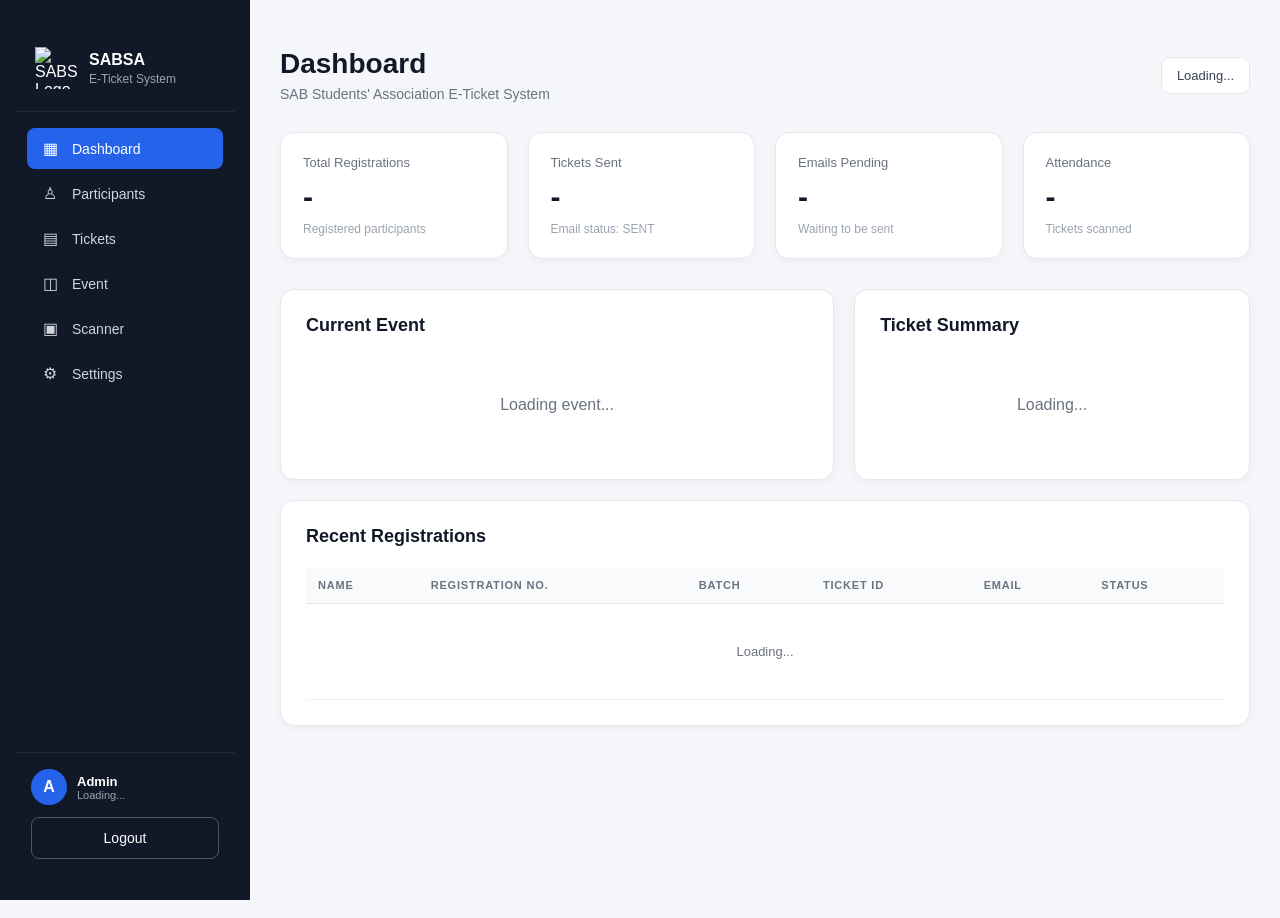
==== admin-dashboard.html @ 703bf878 "Unify admin sidebar styling" ====
<!DOCTYPE html>
<html lang="en">

<head>
<a
    href="admin-dashboard.html"
    class="active"
>
    Dashboard
</a>
  <meta charset="UTF-8">

  <meta
    name="viewport"
    content="width=device-width, initial-scale=1.0"
  >
<link rel="stylesheet" 
    href="assets/css/admin.css">
    
  <title>SABSA E-Ticket Admin Dashboard</title>

  <script src="https://cdn.jsdelivr.net/npm/@supabase/supabase-js@2"></script>

</head>


<body>


<!-- =====================================================
     SIDEBAR
===================================================== -->

  <aside class="sidebar">
    <div class="sidebar-brand">
      <img src="https://sablms.casrilanka.com/pluginfile.php/1/core_admin/logo/0x200/1771390965/main-logo.png" alt="SABSA Logo">
      <div><div class="brand-title">SABSA</div><div class="brand-subtitle">E-Ticket System</div></div>
    </div>
    <nav class="sidebar-nav">
      <a href="admin-dashboard.html" class="nav-item active"><span class="nav-icon">▦</span><span>Dashboard</span></a>
      <a href="participants.html" class="nav-item"><span class="nav-icon">♙</span><span>Participants</span></a>
      <a href="tickets.html" class="nav-item"><span class="nav-icon">▤</span><span>Tickets</span></a>
      <a href="event.html" class="nav-item"><span class="nav-icon">◫</span><span>Event</span></a>
      <a href="scanner.html" class="nav-item"><span class="nav-icon">▣</span><span>Scanner</span></a>
      <a href="settings.html" class="nav-item"><span class="nav-icon">⚙</span><span>Settings</span></a>
    </nav>
    <div class="sidebar-bottom">
      <div class="sidebar-user">
        <div class="sidebar-user-avatar" id="userAvatar">A</div>
        <div class="sidebar-user-info"><div id="userName">Admin</div><div id="userEmail">Loading...</div></div>
      </div>
      <button class="logout-btn" onclick="logout()">Logout</button>
    </div>
  </aside>



<!-- =====================================================
     MAIN
===================================================== -->

<main class="main">


  <div class="topbar">

    <div>

      <h1 class="page-title">
        Dashboard
      </h1>

      <div class="page-subtitle">
        SAB Students' Association E-Ticket System
      </div>

    </div>


    <div
      class="admin-user"
      id="adminUser"
    >
      Loading...
    </div>

  </div>


  <div
    id="errorBox"
    class="error-box"
  ></div>



  <!-- ===================================================
       STATISTICS
  =================================================== -->

  <div class="stats">


    <div class="stat-card">

      <div class="stat-label">
        Total Registrations
      </div>

      <div
        class="stat-value"
        id="totalParticipants"
      >
        -
      </div>

      <div class="stat-description">
        Registered participants
      </div>

    </div>



    <div class="stat-card">

      <div class="stat-label">
        Tickets Sent
      </div>

      <div
        class="stat-value"
        id="ticketsSent"
      >
        -
      </div>

      <div class="stat-description">
        Email status: SENT
      </div>

    </div>



    <div class="stat-card">

      <div class="stat-label">
        Emails Pending
      </div>

      <div
        class="stat-value"
        id="ticketsPending"
      >
        -
      </div>

      <div class="stat-description">
        Waiting to be sent
      </div>

    </div>



    <div class="stat-card">

      <div class="stat-label">
        Attendance
      </div>

      <div
        class="stat-value"
        id="attendanceCount"
      >
        -
      </div>

      <div class="stat-description">
        Tickets scanned
      </div>

    </div>


  </div>



  <!-- ===================================================
       CONTENT
  =================================================== -->

  <div class="content-grid">


    <!-- EVENT -->

    <div class="card">

      <div class="card-header">

        <h2 class="card-title">
          Current Event
        </h2>

      </div>

      <div id="eventContainer">

        <div class="loading">
          Loading event...
        </div>

      </div>

    </div>



    <!-- QUICK INFO -->

    <div class="card">

      <div class="card-header">

        <h2 class="card-title">
          Ticket Summary
        </h2>

      </div>


      <div
        id="ticketSummary"
        class="loading"
      >
        Loading...
      </div>

    </div>


  </div>



  <!-- ===================================================
       RECENT REGISTRATIONS
  =================================================== -->

  <div
    class="card"
    style="margin-top:20px;"
  >

    <div class="card-header">

      <h2 class="card-title">
        Recent Registrations
      </h2>

    </div>


    <div class="table-container">

      <table>

        <thead>

          <tr>

            <th>
              Name
            </th>

            <th>
              Registration No.
            </th>

            <th>
              Batch
            </th>

            <th>
              Ticket ID
            </th>

            <th>
              Email
            </th>

            <th>
              Status
            </th>

          </tr>

        </thead>


        <tbody id="recentTable">

          <tr>

            <td
              colspan="6"
              class="loading"
            >
              Loading...
            </td>

          </tr>

        </tbody>

      </table>

    </div>

  </div>


</main>



<script>

// =========================================================
// SUPABASE CONFIGURATION
// =========================================================

const SUPABASE_URL =
  "https://xdaxxgsvorvfpnxteikv.supabase.co";

const SUPABASE_PUBLISHABLE_KEY =
  "sb_publishable_wRysyx1ek-J7XrFOLxXfnA_Fp_0UsFO";


const supabaseClient =
  supabase.createClient(
    SUPABASE_URL,
    SUPABASE_PUBLISHABLE_KEY
  );


// =========================================================
// INITIALIZE
// =========================================================

async function initializeDashboard() {

  try {

    // -----------------------------------------------------
    // Check session
    // -----------------------------------------------------

    const {
      data: sessionData,
      error: sessionError
    } =
      await supabaseClient.auth.getSession();


    if (sessionError) {
      throw sessionError;
    }


    if (!sessionData.session) {

      window.location.href =
        "admin.html";

      return;
    }


    const user =
      sessionData.session.user;


    // -----------------------------------------------------
    // Check admin
    // -----------------------------------------------------

    const {
      data: admin,
      error: adminError
    } =
      await supabaseClient
        .from("admins")
        .select(
          "id, email, role"
        )
        .eq(
          "id",
          user.id
        )
        .maybeSingle();


    if (adminError) {
      throw adminError;
    }


    if (!admin) {

      await supabaseClient.auth
        .signOut();

      window.location.href =
        "admin.html";

      return;
    }


    // -----------------------------------------------------
    // Display admin
    // -----------------------------------------------------

    document
      .getElementById("adminUser")
      .textContent =
        `${admin.email} • ${admin.role}`;


    // -----------------------------------------------------
    // Load dashboard
    // -----------------------------------------------------

    await loadDashboard();


  } catch (error) {

    console.error(error);

    showError(
      error.message ||
      "Unable to load dashboard."
    );

  }

}


// =========================================================
// LOAD DASHBOARD
// =========================================================

async function loadDashboard() {

  // -------------------------------------------------------
  // Participants
  // -------------------------------------------------------

  const {
    data: participants,
    error: participantError
  } =
    await supabaseClient
      .from("participants")
      .select(`
        id,
        full_name,
        registration_no,
        batch,
        created_at,
        tickets (
          ticket_id,
          ticket_status,
          email_status
        )
      `)
      .order(
        "created_at",
        {
          ascending: false
        }
      );


  if (participantError) {
    throw participantError;
  }


  const totalParticipants =
    participants.length;


  // -------------------------------------------------------
  // Tickets
  // -------------------------------------------------------

  let ticketsSent = 0;

  let ticketsPending = 0;

  let ticketsFailed = 0;

  let activeTickets = 0;

  let usedTickets = 0;


  participants.forEach(
    participant => {

      const ticket =
        participant.tickets?.[0];


      if (!ticket) {
        return;
      }


      if (
        ticket.email_status ===
        "SENT"
      ) {

        ticketsSent++;

      }


      if (
        ticket.email_status ===
        "PENDING"
      ) {

        ticketsPending++;

      }


      if (
        ticket.email_status ===
        "FAILED"
      ) {

        ticketsFailed++;

      }


      if (
        ticket.ticket_status ===
        "ACTIVE"
      ) {

        activeTickets++;

      }


      if (
        ticket.ticket_status ===
        "USED"
      ) {

        usedTickets++;

      }

    }
  );


  // -------------------------------------------------------
  // Attendance
  // -------------------------------------------------------

  const {
    count: attendanceCount,
    error: attendanceError
  } =
    await supabaseClient
      .from("attendance")
      .select(
        "id",
        {
          count: "exact",
          head: true
        }
      );


  if (attendanceError) {
    throw attendanceError;
  }


  // -------------------------------------------------------
  // Display statistics
  // -------------------------------------------------------

  document
    .getElementById(
      "totalParticipants"
    )
    .textContent =
      totalParticipants;


  document
    .getElementById(
      "ticketsSent"
    )
    .textContent =
      ticketsSent;


  document
    .getElementById(
      "ticketsPending"
    )
    .textContent =
      ticketsPending;


  document
    .getElementById(
      "attendanceCount"
    )
    .textContent =
      attendanceCount || 0;


  // -------------------------------------------------------
  // Ticket summary
  // -------------------------------------------------------

  document
    .getElementById(
      "ticketSummary"
    )
    .innerHTML = `

      <div style="
        padding:15px;
        background:#f9fafb;
        border-radius:9px;
        margin-bottom:10px;
      ">

        <strong>
          ${activeTickets}
        </strong>

        Active Tickets

      </div>


      <div style="
        padding:15px;
        background:#f9fafb;
        border-radius:9px;
        margin-bottom:10px;
      ">

        <strong>
          ${usedTickets}
        </strong>

        Used Tickets

      </div>


      <div style="
        padding:15px;
        background:#f9fafb;
        border-radius:9px;
        margin-bottom:10px;
      ">

        <strong>
          ${ticketsFailed}
        </strong>

        Failed Emails

      </div>

    `;


  // -------------------------------------------------------
  // Recent registrations
  // -------------------------------------------------------

  renderRecentParticipants(
    participants.slice(0, 10)
  );


  // -------------------------------------------------------
  // Event
  // -------------------------------------------------------

  await loadEvent();

}


// =========================================================
// LOAD EVENT
// =========================================================

async function loadEvent() {

  const {
    data: events,
    error
  } =
    await supabaseClient
      .from("events")
      .select(`
        id,
        event_name,
        event_code,
        event_date,
        event_time,
        venue,
        description,
        logo_url,
        registration_open,
        scanner_enabled
      `)
      .order(
        "created_at",
        {
          ascending: false
        }
      )
      .limit(1);


  if (error) {
    throw error;
  }


  const container =
    document.getElementById(
      "eventContainer"
    );


  if (!events || events.length === 0) {

    container.innerHTML = `
      <div class="loading">
        No event found.
      </div>
    `;

    return;
  }


  const event =
    events[0];


  let formattedDate =
    event.event_date || "-";


  if (event.event_date) {

    try {

      formattedDate =
        new Date(
          event.event_date +
          "T00:00:00"
        ).toLocaleDateString(
          "en-GB",
          {
            day: "2-digit",
            month: "long",
            year: "numeric"
          }
        );

    } catch {
      formattedDate =
        event.event_date;
    }

  }


  const registrationStatus =
    event.registration_open
      ? "OPEN"
      : "CLOSED";


  const scannerStatus =
    event.scanner_enabled
      ? "ENABLED"
      : "DISABLED";


  container.innerHTML = `

    <div class="event-card">

      <div class="event-name">
        ${escapeHtml(
          event.event_name
        )}
      </div>


      <div class="event-detail">

        <strong>
          Event Code:
        </strong>

        ${escapeHtml(
          event.event_code
        )}

      </div>


      <div class="event-detail">

        <strong>
          Date:
        </strong>

        ${escapeHtml(
          formattedDate
        )}

      </div>


      <div class="event-detail">

        <strong>
          Time:
        </strong>

        ${escapeHtml(
          event.event_time ||
          "-"
        )}

      </div>


      <div class="event-detail">

        <strong>
          Venue:
        </strong>

        ${escapeHtml(
          event.venue ||
          "-"
        )}

      </div>


      <div style="
        margin-top:15px;
      ">

        <span
          class="status ${
            event.registration_open
              ? "active"
              : "failed"
          }"
        >

          Registration:
          ${registrationStatus}

        </span>


        <span
          class="status ${
            event.scanner_enabled
              ? "active"
              : "failed"
          }"
          style="
            margin-left:6px;
          "
        >

          Scanner:
          ${scannerStatus}

        </span>

      </div>

    </div>

  `;

}


// =========================================================
// RECENT PARTICIPANTS
// =========================================================

function renderRecentParticipants(
  participants
) {

  const tbody =
    document.getElementById(
      "recentTable"
    );


  if (
    !participants ||
    participants.length === 0
  ) {

    tbody.innerHTML = `

      <tr>

        <td
          colspan="6"
          style="
            text-align:center;
            padding:30px;
            color:#6b7280;
          "
        >

          No registrations yet.

        </td>

      </tr>

    `;

    return;
  }


  tbody.innerHTML =
    participants
      .map(
        participant => {

          const ticket =
            participant.tickets?.[0];


          const emailStatus =
            ticket?.email_status ||
            "PENDING";


          let statusClass =
            "pending";


          if (
            emailStatus ===
            "SENT"
          ) {

            statusClass =
              "sent";

          }


          if (
            emailStatus ===
            "FAILED"
          ) {

            statusClass =
              "failed";

          }


          return `

            <tr>

              <td>
                ${escapeHtml(
                  participant.full_name
                )}
              </td>


              <td>
                ${escapeHtml(
                  participant.registration_no
                )}
              </td>


              <td>
                ${escapeHtml(
                  participant.batch ||
                  "-"
                )}
              </td>


              <td>

                ${
                  ticket
                    ? escapeHtml(
                        ticket.ticket_id
                      )
                    : "-"
                }

              </td>


              <td>

                <span
                  class="status ${statusClass}"
                >

                  ${emailStatus}

                </span>

              </td>


              <td>

                <span
                  class="status ${
                    ticket?.ticket_status ===
                    "ACTIVE"
                      ? "active"
                      : "pending"
                  }"
                >

                  ${
                    ticket?.ticket_status ||
                    "NO TICKET"
                  }

                </span>

              </td>

            </tr>

          `;

        }
      )
      .join("");

}


// =========================================================
// LOGOUT
// =========================================================

async function logout() {

  await supabaseClient.auth
    .signOut();

  window.location.href =
    "admin.html";

}


// =========================================================
// SCANNER
// =========================================================




// =========================================================
// COMING SOON
// =========================================================




// =========================================================
// DASHBOARD
// =========================================================




// =========================================================
// ERROR
// =========================================================

function showError(
  message
) {

  const box =
    document.getElementById(
      "errorBox"
    );


  box.textContent =
    message;


  box.style.display =
    "block";

}


// =========================================================
// HTML ESCAPING
// =========================================================

function escapeHtml(
  value
) {

  if (
    value === null ||
    value === undefined
  ) {

    return "";

  }


  return String(value)

    .replace(
      /&/g,
      "&amp;"
    )

    .replace(
      /</g,
      "&lt;"
    )

    .replace(
      />/g,
      "&gt;"
    )

    .replace(
      /"/g,
      "&quot;"
    )

    .replace(
      /'/g,
      "&#039;"
    );

}


// =========================================================
// START
// =========================================================

initializeDashboard();

</script>


</body>

</html>
---- assets/css/admin.css ----
/* =========================================
   GLOBAL ADMIN LAYOUT
========================================= */

* {
  box-sizing: border-box;
}

html,
body {
  margin: 0;
  padding: 0;
  width: 100%;
  min-height: 100%;
  font-family: Arial, Helvetica, sans-serif;
}

/* =========================================
   SIDEBAR
========================================= */

.sidebar {
  position: fixed;
  left: 0;
  top: 0;
  bottom: 0;
  width: 260px;
  background: #111827;
  color: #ffffff;
  display: flex;
  flex-direction: column;
  z-index: 1000;
  overflow-y: auto;
}

.sidebar-brand {
  display: flex;
  align-items: center;
  gap: 12px;
  padding: 22px 20px;
  border-bottom: 1px solid rgba(255,255,255,0.08);
}

.sidebar-brand img {
  width: 42px !important;
  height: 42px !important;
  object-fit: contain;
  flex-shrink: 0;
}

.brand-title {
  font-size: 16px;
  font-weight: 700;
  color: #ffffff;
  line-height: 1.2;
}

.brand-subtitle {
  font-size: 12px;
  color: #9ca3af;
  margin-top: 3px;
}

/* =========================================
   NAVIGATION
========================================= */

.sidebar-nav {
  display: flex;
  flex-direction: column;
  padding: 16px 12px;
  gap: 4px;
}

.sidebar-nav .nav-item {
  display: flex;
  align-items: center;
  gap: 12px;
  padding: 11px 13px;
  border-radius: 8px;
  color: #d1d5db !important;
  text-decoration: none !important;
  font-size: 14px;
  transition: background 0.2s, color 0.2s;
}

.sidebar-nav .nav-item:hover {
  background: rgba(255,255,255,0.08);
  color: #ffffff !important;
}

.sidebar-nav .nav-item.active {
  background: #2563eb;
  color: #ffffff !important;
}

.nav-icon {
  width: 20px;
  text-align: center;
  font-size: 16px;
  flex-shrink: 0;
}

/* =========================================
   SIDEBAR USER
========================================= */

.sidebar-bottom {
  margin-top: auto;
  padding: 16px;
  border-top: 1px solid rgba(255,255,255,0.08);
}

.sidebar-user {
  display: flex;
  align-items: center;
  gap: 10px;
  margin-bottom: 12px;
}

.sidebar-user-avatar {
  width: 36px;
  height: 36px;
  border-radius: 50%;
  background: #2563eb;
  color: #ffffff;
  display: flex;
  align-items: center;
  justify-content: center;
  font-weight: 700;
  flex-shrink: 0;
}

.sidebar-user-info {
  min-width: 0;
  overflow: hidden;
}

.sidebar-user-info > div:first-child {
  color: #ffffff;
  font-size: 13px;
  font-weight: 600;
}

.sidebar-user-info > div:last-child {
  color: #9ca3af;
  font-size: 11px;
  overflow: hidden;
  text-overflow: ellipsis;
  white-space: nowrap;
}

.logout-btn {
  width: 100%;
  padding: 10px;
  border: 1px solid rgba(255,255,255,0.2);
  border-radius: 8px;
  background: transparent;
  color: #ffffff;
  cursor: pointer;
  font-size: 13px;
}

.logout-btn:hover {
  background: rgba(255,255,255,0.08);
}

/* =========================================
   MAIN CONTENT
========================================= */

.main-content {
  margin-left: 260px;
  min-height: 100vh;
  padding: 28px 32px;
  background: #f3f4f6;
}

/* =========================================
   PAGE HEADER
========================================= */

.page-header {
  display: flex;
  justify-content: space-between;
  align-items: flex-start;
  gap: 20px;
  margin-bottom: 24px;
}

.page-title {
  margin: 0;
  font-size: 28px;
  font-weight: 700;
  color: #111827;
}

.page-subtitle {
  margin: 6px 0 0;
  color: #6b7280;
  font-size: 14px;
}

.back-btn {
  display: inline-flex;
  align-items: center;
  text-decoration: none;
  background: #374151;
  color: #ffffff !important;
  padding: 10px 16px;
  border-radius: 8px;
  font-size: 13px;
  font-weight: 600;
}

.back-btn:hover {
  background: #1f2937;
}

/* =========================================
   COMMON CARDS
========================================= */

.card {
  background: #ffffff;
  border: 1px solid #e5e7eb;
  border-radius: 12px;
  box-shadow: 0 1px 3px rgba(0,0,0,0.05);
  padding: 24px;
}

.card-header {
  margin-bottom: 22px;
}

.card-title {
  font-size: 17px;
  font-weight: 700;
  color: #111827;
}

/* =========================================
   RESPONSIVE
========================================= */

@media (max-width: 900px) {

  .sidebar {
    width: 220px;
  }

  .main-content {
    margin-left: 220px;
    padding: 22px;
  }

}

@media (max-width: 700px) {

  .sidebar {
    position: relative;
    width: 100%;
    min-height: auto;
  }

  .main-content {
    margin-left: 0;
    padding: 20px;
  }

  .page-header {
    flex-direction: column;
  }

}
/* =========================================================
   SABSA E-TICKET SYSTEM
   COMMON ADMIN DESIGN
========================================================= */

:root {
  --primary: #2563eb;
  --primary-dark: #1d4ed8;

  --sidebar: #111827;
  --sidebar-hover: #1f2937;
  --sidebar-active: #2563eb;

  --background: #f4f6f9;
  --card: #ffffff;

  --text: #111827;
  --text-secondary: #6b7280;
  --border: #e5e7eb;

  --success: #16a34a;
  --warning: #f59e0b;
  --danger: #dc2626;
  --purple: #7c3aed;

  --radius: 12px;

  --sidebar-width: 250px;
}


/* =========================================================
   RESET
========================================================= */

* {
  box-sizing: border-box;
  margin: 0;
  padding: 0;
}


html {
  scroll-behavior: smooth;
}


body {
  font-family: Arial, Helvetica, sans-serif;
  background: var(--background);
  color: var(--text);
}


/* =========================================================
   SIDEBAR
========================================================= */

.sidebar {
  position: fixed;
  top: 0;
  left: 0;

  width: var(--sidebar-width);
  height: 100vh;

  background: var(--sidebar);
  color: white;

  padding: 25px 15px;

  z-index: 1000;

  display: flex;
  flex-direction: column;
}


/* =========================================================
   SIDEBAR LOGO
========================================================= */

.logo-area {
  text-align: center;

  padding-bottom: 25px;

  margin-bottom: 20px;

  border-bottom: 1px solid #374151;
}


.logo-area img {
  width: 75px;
  height: 75px;

  object-fit: contain;

  background: white;

  border-radius: 50%;

  padding: 8px;

  margin-bottom: 10px;
}


.logo-area h2 {
  font-size: 18px;

  margin-bottom: 4px;
}


.logo-area p {
  font-size: 12px;

  color: #9ca3af;
}


/* =========================================================
   NAVIGATION
========================================================= */

.nav-menu {
  list-style: none;

  display: flex;
  flex-direction: column;

  gap: 7px;
}


.nav-menu li {
  list-style: none;
}


.nav-menu a {
  display: block;

  width: 100%;

  padding: 12px 15px;

  border-radius: 8px;

  color: #d1d5db;

  text-decoration: none;

  font-size: 14px;

  transition:
    background 0.2s ease,
    color 0.2s ease;
}


.nav-menu a:hover {
  background: var(--sidebar-hover);

  color: white;
}


.nav-menu a.active {
  background: var(--sidebar-active);

  color: white;

  font-weight: 600;
}


/* =========================================================
   LOGOUT
========================================================= */

.logout-btn {
  width: 100%;

  margin-top: auto;

  border: 1px solid #4b5563;

  background: transparent;

  color: white;

  padding: 12px;

  border-radius: 8px;

  cursor: pointer;

  font-size: 14px;

  transition:
    background 0.2s ease,
    border-color 0.2s ease;
}


.logout-btn:hover {
  background: var(--danger);

  border-color: var(--danger);
}


/* =========================================================
   MAIN CONTENT
========================================================= */

.main {
  margin-left: var(--sidebar-width);

  min-height: 100vh;

  padding: 30px;
}


/* =========================================================
   PAGE HEADER
========================================================= */

.page-header {
  display: flex;

  justify-content: space-between;

  align-items: center;

  gap: 20px;

  margin-bottom: 25px;
}


.page-header h1 {
  font-size: 28px;

  color: var(--text);

  margin-bottom: 5px;
}


.page-header p {
  color: var(--text-secondary);

  font-size: 14px;
}


/* =========================================================
   BACK BUTTON
========================================================= */

.back-btn {
  display: inline-block;

  background: #374151;

  color: white;

  text-decoration: none;

  padding: 11px 16px;

  border-radius: 7px;

  font-size: 14px;
}


.back-btn:hover {
  background: #1f2937;
}


/* =========================================================
   CARDS
========================================================= */

.card {
  background: var(--card);

  border-radius: var(--radius);

  box-shadow:
    0 2px 8px rgba(0, 0, 0, 0.05);

  padding: 20px;
}


.card-title {
  font-size: 18px;

  margin-bottom: 15px;
}


/* =========================================================
   STATISTICS
========================================================= */

.stats {
  display: grid;

  grid-template-columns:
    repeat(4, minmax(0, 1fr));

  gap: 15px;

  margin-bottom: 20px;
}


.stat-card {
  background: var(--card);

  border-radius: var(--radius);

  padding: 20px;

  box-shadow:
    0 2px 8px rgba(0, 0, 0, 0.05);
}


.stat-card .label {
  color: var(--text-secondary);

  font-size: 13px;

  margin-bottom: 8px;
}


.stat-card .number {
  font-size: 28px;

  font-weight: bold;

  color: var(--text);
}


.stat-blue {
  border-left: 5px solid var(--primary);
}


.stat-green {
  border-left: 5px solid var(--success);
}


.stat-orange {
  border-left: 5px solid var(--warning);
}


.stat-red {
  border-left: 5px solid var(--danger);
}


.stat-purple {
  border-left: 5px solid var(--purple);
}


/* =========================================================
   FORMS
========================================================= */

.form-group {
  margin-bottom: 15px;
}


.form-group label {
  display: block;

  font-size: 13px;

  font-weight: 600;

  color: #374151;

  margin-bottom: 7px;
}


input,
select,
textarea {
  width: 100%;

  padding: 11px 12px;

  border: 1px solid #d1d5db;

  border-radius: 7px;

  font-size: 14px;

  outline: none;

  background: white;

  color: var(--text);
}


textarea {
  min-height: 100px;

  resize: vertical;
}


input:focus,
select:focus,
textarea:focus {
  border-color: var(--primary);

  box-shadow:
    0 0 0 2px rgba(37, 99, 235, 0.1);
}


/* =========================================================
   BUTTONS
========================================================= */

.btn {
  border: none;

  border-radius: 7px;

  padding: 11px 16px;

  cursor: pointer;

  font-size: 13px;

  font-weight: 600;

  transition:
    background 0.2s ease,
    opacity 0.2s ease;
}


.btn-primary {
  background: var(--primary);

  color: white;
}


.btn-primary:hover {
  background: var(--primary-dark);
}


.btn-success {
  background: var(--success);

  color: white;
}


.btn-danger {
  background: var(--danger);

  color: white;
}


.btn-secondary {
  background: #374151;

  color: white;
}


.btn:disabled {
  background: #9ca3af;

  cursor: not-allowed;
}


/* =========================================================
   TABLE
========================================================= */

.table-card {
  background: var(--card);

  border-radius: var(--radius);

  box-shadow:
    0 2px 8px rgba(0, 0, 0, 0.05);

  overflow: hidden;
}


.table-header {
  padding: 18px 20px;

  border-bottom: 1px solid var(--border);

  display: flex;

  justify-content: space-between;

  align-items: center;

  gap: 15px;
}


.table-header h2 {
  font-size: 18px;
}


.table-count {
  color: var(--text-secondary);

  font-size: 13px;
}


.table-wrapper {
  width: 100%;

  overflow-x: auto;
}


table {
  width: 100%;

  border-collapse: collapse;
}


th {
  background: #f9fafb;

  text-align: left;

  padding: 13px 12px;

  font-size: 12px;

  color: #4b5563;

  border-bottom: 1px solid var(--border);

  white-space: nowrap;
}


td {
  padding: 13px 12px;

  font-size: 13px;

  border-bottom: 1px solid #f0f0f0;

  vertical-align: middle;
}


tbody tr:hover {
  background: #f9fafb;
}


/* =========================================================
   STATUS BADGES
========================================================= */

.status {
  display: inline-block;

  padding: 5px 9px;

  border-radius: 15px;

  font-size: 11px;

  font-weight: bold;
}


.status-success {
  background: #dcfce7;

  color: #166534;
}


.status-warning {
  background: #fef3c7;

  color: #92400e;
}


.status-danger {
  background: #fee2e2;

  color: #991b1b;
}


.status-info {
  background: #dbeafe;

  color: #1e40af;
}


/* =========================================================
   FILTER PANEL
========================================================= */

.filter-card {
  background: white;

  border-radius: var(--radius);

  padding: 20px;

  margin-bottom: 20px;

  box-shadow:
    0 2px 8px rgba(0, 0, 0, 0.05);
}


.filter-grid {
  display: grid;

  grid-template-columns:
    2fr 1fr 1fr 1fr;

  gap: 15px;

  align-items: end;
}


/* =========================================================
   GRID
========================================================= */

.grid-2 {
  display: grid;

  grid-template-columns:
    repeat(2, minmax(0, 1fr));

  gap: 20px;
}


.grid-3 {
  display: grid;

  grid-template-columns:
    repeat(3, minmax(0, 1fr));

  gap: 20px;
}


.grid-4 {
  display: grid;

  grid-template-columns:
    repeat(4, minmax(0, 1fr));

  gap: 20px;
}


/* =========================================================
   LOADING
========================================================= */

.loading {
  text-align: center;

  padding: 40px;

  color: var(--text-secondary);
}


.spinner {
  width: 30px;

  height: 30px;

  border: 3px solid #e5e7eb;

  border-top: 3px solid var(--primary);

  border-radius: 50%;

  animation: spin 1s linear infinite;

  margin: 0 auto 10px;
}


@keyframes spin {

  100% {
    transform: rotate(360deg);
  }

}


/* =========================================================
   EMPTY
========================================================= */

.empty {
  text-align: center;

  padding: 50px;

  color: var(--text-secondary);
}


/* =========================================================
   TOAST
========================================================= */

.toast {
  position: fixed;

  right: 25px;

  bottom: 25px;

  min-width: 280px;

  max-width: 420px;

  padding: 15px 18px;

  border-radius: 8px;

  color: white;

  font-size: 13px;

  display: none;

  z-index: 9999;

  box-shadow:
    0 5px 20px rgba(0, 0, 0, 0.2);
}


.toast.success {
  background: var(--success);
}


.toast.error {
  background: var(--danger);
}


.toast.info {
  background: var(--primary);
}


/* =========================================================
   RESPONSIVE
========================================================= */

@media (max-width: 1100px) {

  .stats {
    grid-template-columns:
      repeat(2, minmax(0, 1fr));
  }


  .filter-grid {
    grid-template-columns:
      repeat(2, minmax(0, 1fr));
  }


  .grid-3 {
    grid-template-columns:
      repeat(2, minmax(0, 1fr));
  }


  .grid-4 {
    grid-template-columns:
      repeat(2, minmax(0, 1fr));
  }

}


@media (max-width: 750px) {

  :root {
    --sidebar-width: 200px;
  }


  .main {
    padding: 20px;
  }


  .page-header {
    flex-direction: column;

    align-items: flex-start;
  }


  .stats {
    grid-template-columns: 1fr;
  }


  .filter-grid {
    grid-template-columns: 1fr;
  }


  .grid-2,
  .grid-3,
  .grid-4 {
    grid-template-columns: 1fr;
  }

}


@media (max-width: 550px) {

  .sidebar {
    position: relative;

    width: 100%;

    height: auto;

    min-height: auto;
  }


  .main {
    margin-left: 0;

    padding: 15px;
  }


  .logout-btn {
    margin-top: 20px;
  }

}
/* =========================================================
   DASHBOARD-SPECIFIC COMMON COMPONENTS
========================================================= */

.topbar {
    display: flex;
    justify-content: space-between;
    align-items: center;
    margin-bottom: 30px;
}


.page-title {
    margin: 0;
    font-size: 28px;
    color: var(--text);
}


.page-subtitle {
    margin-top: 6px;
    color: var(--text-secondary);
    font-size: 14px;
}


.admin-user {
    background: white;
    padding: 10px 15px;
    border-radius: 9px;
    border: 1px solid var(--border);
    font-size: 13px;
    color: #374151;
}


.content-grid {
    display: grid;
    grid-template-columns: 1.4fr 1fr;
    gap: 20px;
}


.stat-label {
    color: var(--text-secondary);
    font-size: 13px;
    margin-bottom: 10px;
}


.stat-value {
    font-size: 30px;
    font-weight: bold;
    color: var(--text);
}


.stat-description {
    margin-top: 8px;
    color: #9ca3af;
    font-size: 12px;
}


.error-box {
    background: #fee2e2;
    color: #991b1b;
    padding: 15px;
    border-radius: 8px;
    margin-bottom: 20px;
    display: none;
}


.event-card {
    border: 1px solid var(--border);
    border-radius: 10px;
    padding: 18px;
    margin-bottom: 12px;
}


.event-name {
    font-weight: bold;
    font-size: 17px;
    margin-bottom: 10px;
}


.event-detail {
    color: var(--text-secondary);
    font-size: 13px;
    margin-top: 5px;
}
@media (max-width: 1000px) {

    .content-grid {
        grid-template-columns: 1fr;
    }

}


@media (max-width: 700px) {

    .topbar {
        align-items: flex-start;
        flex-direction: column;
        gap: 15px;
    }

}
/* Dashboard status compatibility */

.status.sent {
    background: #dcfce7;
    color: #166534;
}


.status.pending {
    background: #fef3c7;
    color: #92400e;
}


.status.failed {
    background: #fee2e2;
    color: #991b1b;
}


.status.active {
    background: #dbeafe;
    color: #1e40af;
}


.status.used {
    background: #dcfce7;
    color: #166534;
}
/* =========================================================
   DASHBOARD PAGE
========================================================= */

/* Page header */

.topbar {
    display: flex;
    justify-content: space-between;
    align-items: center;
    gap: 20px;
    margin-bottom: 30px;
}

.page-title {
    margin: 0;
    font-size: 28px;
    font-weight: 700;
    color: var(--text);
}

.page-subtitle {
    margin-top: 6px;
    color: var(--text-secondary);
    font-size: 14px;
}

.admin-user {
    background: white;
    padding: 10px 15px;
    border-radius: 9px;
    border: 1px solid var(--border);
    font-size: 13px;
    color: #374151;
    white-space: nowrap;
}


/* Dashboard statistics */

.stats {
    display: grid;
    grid-template-columns: repeat(4, minmax(0, 1fr));
    gap: 20px;
    margin-bottom: 30px;
}

.stat-card {
    background: white;
    border: 1px solid var(--border);
    border-radius: 14px;
    padding: 22px;
    box-shadow: 0 3px 10px rgba(0, 0, 0, 0.03);
}

.stat-label {
    color: var(--text-secondary);
    font-size: 13px;
    margin-bottom: 10px;
}

.stat-value {
    font-size: 30px;
    font-weight: bold;
    color: var(--text);
}

.stat-description {
    margin-top: 8px;
    color: #9ca3af;
    font-size: 12px;
}


/* Dashboard content */

.content-grid {
    display: grid;
    grid-template-columns: 1.4fr 1fr;
    gap: 20px;
    margin-bottom: 20px;
}


/* Dashboard cards */

.card {
    background: white;
    border: 1px solid var(--border);
    border-radius: 14px;
    padding: 25px;
    box-shadow: 0 3px 10px rgba(0, 0, 0, 0.03);
}

.card-header {
    display: flex;
    justify-content: space-between;
    align-items: center;
    margin-bottom: 20px;
}

.card-title {
    margin: 0;
    font-size: 18px;
    font-weight: 700;
}


/* Current event */

.event-card {
    border: 1px solid var(--border);
    border-radius: 10px;
    padding: 18px;
    margin-bottom: 12px;
}

.event-name {
    font-weight: bold;
    font-size: 17px;
    margin-bottom: 10px;
}

.event-detail {
    color: var(--text-secondary);
    font-size: 13px;
    margin-top: 5px;
}


/* Error */

.error-box {
    background: #fee2e2;
    color: #991b1b;
    padding: 15px;
    border-radius: 8px;
    margin-bottom: 20px;
    display: none;
}


/* Dashboard status badges */

.status {
    display: inline-block;
    padding: 5px 9px;
    border-radius: 20px;
    font-size: 11px;
    font-weight: bold;
}

.status.sent {
    background: #dcfce7;
    color: #166534;
}

.status.pending {
    background: #fef3c7;
    color: #92400e;
}

.status.failed {
    background: #fee2e2;
    color: #991b1b;
}

.status.active {
    background: #dbeafe;
    color: #1e40af;
}

.status.used {
    background: #dcfce7;
    color: #166534;
}


/* Ticket summary */

#ticketSummary > div {
    padding: 15px;
    background: #f9fafb;
    border-radius: 9px;
    margin-bottom: 10px;
    text-align: center;
    color: #64748b;
}

#ticketSummary strong {
    font-size: 16px;
    color: #374151;
}


/* Recent registration table */

.table-container {
    overflow-x: auto;
}

table {
    width: 100%;
    border-collapse: collapse;
}

th {
    text-align: left;
    padding: 12px;
    font-size: 11px;
    text-transform: uppercase;
    letter-spacing: 0.8px;
    color: var(--text-secondary);
    background: #f9fafb;
    border-bottom: 1px solid var(--border);
}

td {
    padding: 13px 12px;
    font-size: 13px;
    border-bottom: 1px solid #f0f0f0;
    color: #374151;
}


/* Loading */

.loading {
    text-align: center;
    padding: 40px;
    color: var(--text-secondary);
}


/* =========================================================
   DASHBOARD RESPONSIVE
========================================================= */

@media (max-width: 1100px) {

    .stats {
        grid-template-columns: repeat(2, minmax(0, 1fr));
    }

    .content-grid {
        grid-template-columns: 1fr;
    }

}


@media (max-width: 700px) {

    .topbar {
        align-items: flex-start;
        flex-direction: column;
        gap: 15px;
    }

    .admin-user {
        white-space: normal;
        width: 100%;
    }

    .stats {
        grid-template-columns: 1fr;
    }

}
/* =========================================================
   PARTICIPANTS PAGE
========================================================= */

.batch-email-card {
    border-left: 4px solid var(--primary);
    margin-bottom: 20px;
}


.batch-email-controls {
    display: grid;
    grid-template-columns: 1.2fr 1.2fr auto;
    gap: 15px;
    align-items: end;
}


.batch-email-stats {
    display: grid;
    grid-template-columns: repeat(4, 1fr);
    gap: 10px;
    margin-top: 15px;
}


.batch-stat {
    background: #f9fafb;
    border-radius: 8px;
    padding: 14px;
    text-align: center;
}


.batch-stat .number {
    font-size: 22px;
    font-weight: bold;
    color: var(--text);
}


.batch-stat .label {
    margin-top: 5px;
    font-size: 12px;
    color: var(--text-secondary);
}


.checkbox-row {
    display: flex;
    align-items: center;
    gap: 8px;
    margin-top: 15px;
    font-size: 13px;
    color: #374151;
}


.checkbox-row input {
    width: auto;
}


.duplicate-row {
    background: #faf5ff !important;
}


.duplicate-badge {
    display: inline-block;
    background: #ede9fe;
    color: #6d28d9;
    padding: 4px 8px;
    border-radius: 12px;
    font-size: 10px;
    font-weight: bold;
}


.email-status {
    display: inline-block;
    padding: 5px 9px;
    border-radius: 15px;
    font-size: 11px;
    font-weight: bold;
}


.email-status.sent {
    background: #dcfce7;
    color: #166534;
}


.email-status.pending {
    background: #fef3c7;
    color: #92400e;
}


.email-status.failed {
    background: #fee2e2;
    color: #991b1b;
}


.email-status.unknown {
    background: #f3f4f6;
    color: #4b5563;
}


.participant-action {
    display: inline-flex;
    gap: 6px;
}


@media (max-width: 1000px) {

    .batch-email-controls {
        grid-template-columns: 1fr;
    }

    .batch-email-stats {
        grid-template-columns: repeat(2, 1fr);
    }

}


@media (max-width: 600px) {

    .batch-email-stats {
        grid-template-columns: 1fr;
    }

}
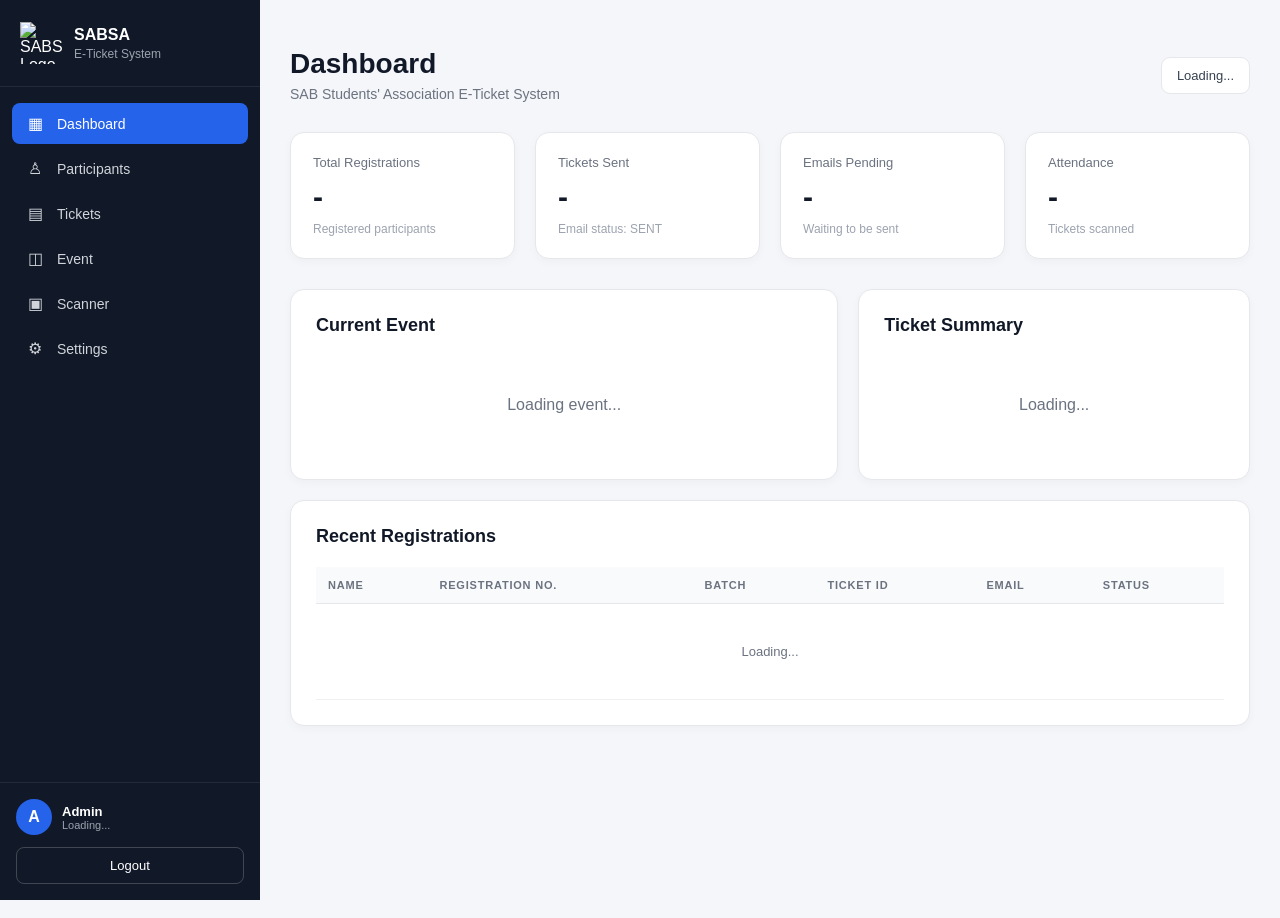
==== commit c64b065a: "Use shared sidebar layout" ====
--- a/admin-dashboard.html
+++ b/admin-dashboard.html
@@ -21,6 +21,7 @@
 
   <script src="https://cdn.jsdelivr.net/npm/@supabase/supabase-js@2"></script>
 
+  <link rel="stylesheet" href="assets/css/sidebar.css">
 </head>
 
 
--- a/assets/css/sidebar.css
+++ b/assets/css/sidebar.css
@@ -0,0 +1,156 @@
+/* Shared admin sidebar and content layout for all admin pages. */
+* { box-sizing: border-box; }
+
+.sidebar {
+  position: fixed;
+  left: 0;
+  top: 0;
+  bottom: 0;
+  width: 260px;
+  height: 100vh;
+  padding: 0;
+  margin: 0;
+  background: #111827;
+  color: #ffffff;
+  display: flex;
+  flex-direction: column;
+  z-index: 1000;
+  overflow-y: auto;
+}
+
+.sidebar-brand {
+  display: flex;
+  align-items: center;
+  gap: 12px;
+  padding: 22px 20px;
+  border-bottom: 1px solid rgba(255,255,255,0.08);
+}
+.sidebar-brand img {
+  width: 42px !important;
+  height: 42px !important;
+  object-fit: contain;
+  flex-shrink: 0;
+  background: transparent;
+  border-radius: 0;
+  padding: 0;
+  margin: 0;
+}
+.brand-title {
+  font-size: 16px;
+  font-weight: 700;
+  color: #ffffff;
+  line-height: 1.2;
+}
+.brand-subtitle {
+  font-size: 12px;
+  color: #9ca3af;
+  margin-top: 3px;
+}
+
+.sidebar-nav {
+  display: flex;
+  flex-direction: column;
+  padding: 16px 12px;
+  gap: 4px;
+}
+.sidebar-nav .nav-item {
+  display: flex;
+  align-items: center;
+  gap: 12px;
+  padding: 11px 13px;
+  border-radius: 8px;
+  color: #d1d5db !important;
+  text-decoration: none !important;
+  font-size: 14px;
+  transition: background 0.2s, color 0.2s;
+}
+.sidebar-nav .nav-item:hover {
+  background: rgba(255,255,255,0.08);
+  color: #ffffff !important;
+}
+.sidebar-nav .nav-item.active {
+  background: #2563eb;
+  color: #ffffff !important;
+  font-weight: 400;
+}
+.nav-icon {
+  width: 20px;
+  text-align: center;
+  font-size: 16px;
+  flex-shrink: 0;
+}
+
+.sidebar-bottom {
+  margin-top: auto;
+  padding: 16px;
+  border-top: 1px solid rgba(255,255,255,0.08);
+}
+.sidebar-user {
+  display: flex;
+  align-items: center;
+  gap: 10px;
+  margin-bottom: 12px;
+}
+.sidebar-user-avatar {
+  width: 36px;
+  height: 36px;
+  border-radius: 50%;
+  background: #2563eb;
+  color: #ffffff;
+  display: flex;
+  align-items: center;
+  justify-content: center;
+  font-weight: 700;
+  flex-shrink: 0;
+}
+.sidebar-user-info {
+  min-width: 0;
+  overflow: hidden;
+}
+.sidebar-user-info > div:first-child {
+  color: #ffffff;
+  font-size: 13px;
+  font-weight: 600;
+}
+.sidebar-user-info > div:last-child {
+  color: #9ca3af;
+  font-size: 11px;
+  overflow: hidden;
+  text-overflow: ellipsis;
+  white-space: nowrap;
+}
+.logout-btn {
+  width: 100%;
+  margin: 0;
+  padding: 10px;
+  border: 1px solid rgba(255,255,255,0.2);
+  border-radius: 8px;
+  background: transparent;
+  color: #ffffff;
+  cursor: pointer;
+  font-size: 13px;
+}
+.logout-btn:hover {
+  background: rgba(255,255,255,0.08);
+  border-color: rgba(255,255,255,0.2);
+}
+
+.main-content, .main {
+  margin-left: 260px;
+}
+
+@media (max-width: 900px) {
+  .sidebar { width: 220px; }
+  .main-content, .main { margin-left: 220px; }
+}
+@media (max-width: 700px) {
+  .sidebar {
+    position: relative;
+    top: auto;
+    bottom: auto;
+    width: 100%;
+    height: auto;
+    min-height: auto;
+  }
+  .main-content, .main { margin-left: 0; }
+}
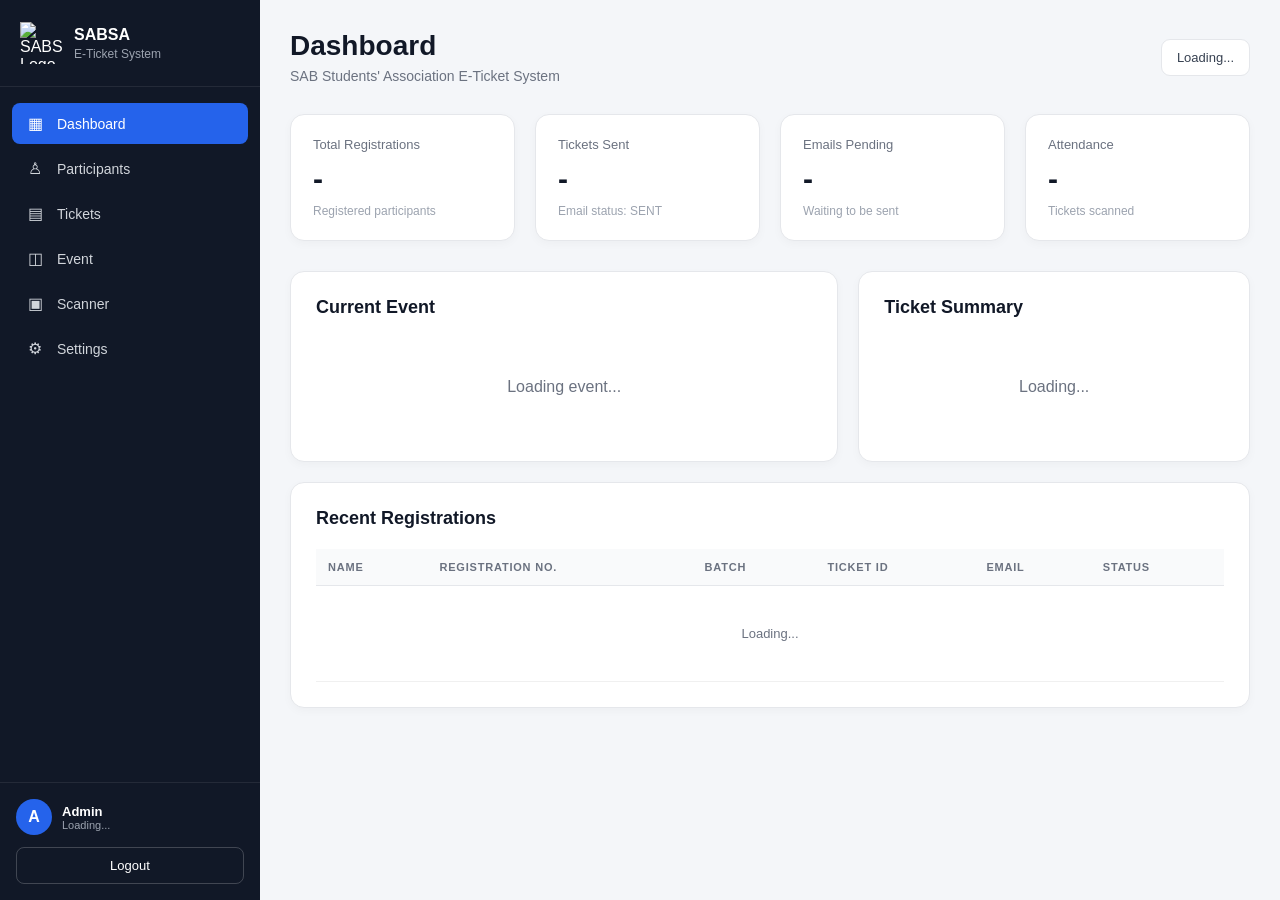
==== commit eb613d86: "Fix stray mobile page links in document head" ====
--- a/admin-dashboard.html
+++ b/admin-dashboard.html
@@ -2,13 +2,7 @@
 <html lang="en">
 
 <head>
-<a
-    href="admin-dashboard.html"
-    class="active"
->
-    Dashboard
-</a>
-  <meta charset="UTF-8">
+<meta charset="UTF-8">
 
   <meta
     name="viewport"
@@ -423,8 +417,27 @@
 
 
     // -----------------------------------------------------
-    // Display admin
+    // Display admin in the sidebar and page header
     // -----------------------------------------------------
+
+    document
+      .getElementById("userName")
+      .textContent =
+        admin.role === "ADMIN"
+          ? "Administrator"
+          : "Staff";
+
+    document
+      .getElementById("userEmail")
+      .textContent =
+        admin.email || user.email || "Admin";
+
+    document
+      .getElementById("userAvatar")
+      .textContent =
+        admin.role === "ADMIN"
+          ? "A"
+          : "S";
 
     document
       .getElementById("adminUser")
--- a/assets/css/sidebar.css
+++ b/assets/css/sidebar.css
@@ -1,3 +1,4 @@
+
 /* Shared admin sidebar and content layout for all admin pages. */
 * { box-sizing: border-box; }
 
@@ -154,3 +155,12 @@
   }
   .main-content, .main { margin-left: 0; }
 }
+
+/* Keep the Participants page's legacy absolutely positioned button in normal flow. */
+.sidebar .sidebar-bottom > .logout-btn {
+  position: static;
+  inset: auto;
+  display: block;
+  width: 100%;
+  margin: 0;
+}
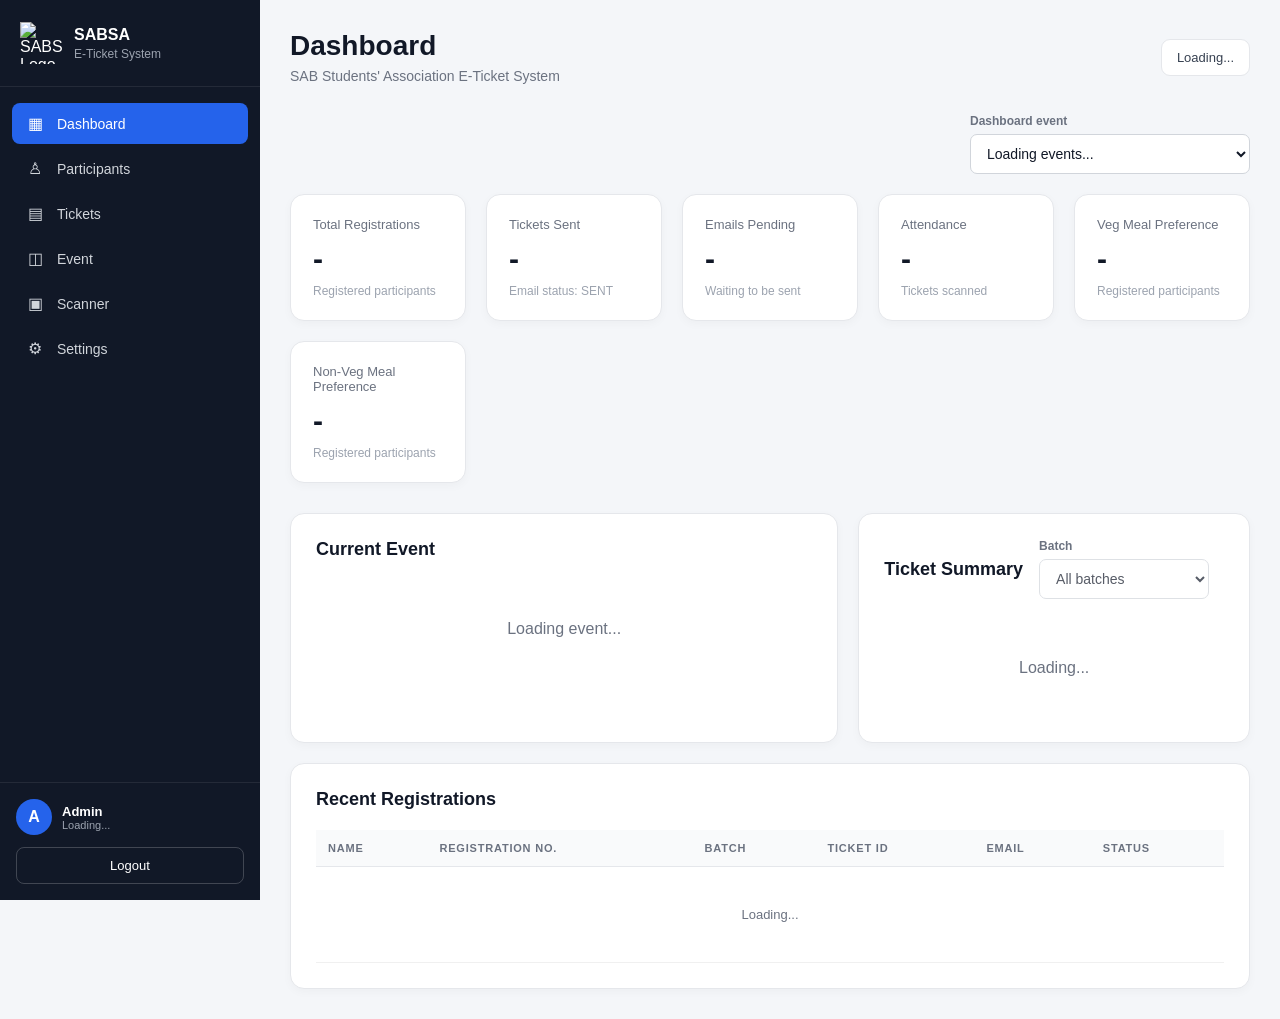
==== commit f910b29f: "Add event and batch filters to admin dashboard" ====
--- a/admin-dashboard.html
+++ b/admin-dashboard.html
@@ -16,6 +16,22 @@
   <script src="https://cdn.jsdelivr.net/npm/@supabase/supabase-js@2"></script>
 
   <link rel="stylesheet" href="assets/css/sidebar.css">
+  <style>
+    .stats { grid-template-columns:repeat(auto-fit,minmax(170px,1fr)); }
+    .dashboard-filters { display:flex; justify-content:flex-end; align-items:end; gap:12px; margin:0 0 20px; }
+    .dashboard-filter { min-width:280px; }
+    .dashboard-filter label, .summary-filter label { display:block; margin:0 0 6px; color:#6b7280; font-size:12px; font-weight:600; }
+    .dashboard-filter select, .summary-filter select { padding:10px 12px; }
+    .summary-toolbar { display:flex; align-items:center; justify-content:space-between; gap:16px; }
+    .summary-toolbar .card-title { margin-bottom:0; }
+    .summary-filter { min-width:170px; }
+    .summary-metric { padding:15px; background:#f9fafb; border-radius:9px; margin-bottom:10px; color:#6b7280; text-align:center; }
+    .summary-metric strong { color:#111827; }
+    .meal-counts { display:grid; grid-template-columns:repeat(2,minmax(0,1fr)); gap:10px; }
+    .meal-count { padding:14px; border-radius:9px; background:#f9fafb; text-align:center; color:#6b7280; }
+    .meal-count strong { display:block; color:#111827; font-size:24px; margin-bottom:4px; }
+    @media(max-width:700px) { .dashboard-filters { justify-content:stretch; } .dashboard-filter { min-width:0; width:100%; } .summary-toolbar { align-items:stretch; flex-direction:column; } .summary-filter { min-width:0; } }
+  </style>
 </head>
 
 
@@ -82,6 +98,15 @@
   </div>
 
 
+  <div class="dashboard-filters">
+    <div class="dashboard-filter">
+      <label for="eventFilter">Dashboard event</label>
+      <select id="eventFilter" aria-label="Filter the dashboard by event" onchange="handleEventChange()">
+        <option value="">Loading events...</option>
+      </select>
+    </div>
+  </div>
+
   <div
     id="errorBox"
     class="error-box"
@@ -179,6 +204,18 @@
     </div>
 
 
+    <div class="stat-card">
+      <div class="stat-label">Veg Meal Preference</div>
+      <div class="stat-value" id="vegCount">-</div>
+      <div class="stat-description">Registered participants</div>
+    </div>
+
+    <div class="stat-card">
+      <div class="stat-label">Non-Veg Meal Preference</div>
+      <div class="stat-value" id="nonVegCount">-</div>
+      <div class="stat-description">Registered participants</div>
+    </div>
+
   </div>
 
 
@@ -220,9 +257,15 @@
 
       <div class="card-header">
 
-        <h2 class="card-title">
-          Ticket Summary
-        </h2>
+        <div class="summary-toolbar">
+          <h2 class="card-title">Ticket Summary</h2>
+          <div class="summary-filter">
+            <label for="batchFilter">Batch</label>
+            <select id="batchFilter" aria-label="Filter ticket summary by batch" onchange="handleBatchChange()" disabled>
+              <option value="*">All batches</option>
+            </select>
+          </div>
+        </div>
 
       </div>
 
@@ -470,475 +513,188 @@
 // LOAD DASHBOARD
 // =========================================================
 
+let selectedEventId = null;
+let dashboardParticipants = [];
+
+async function handleEventChange() {
+  selectedEventId = document.getElementById("eventFilter").value;
+  document.getElementById("batchFilter").value = "*";
+  try {
+    await loadDashboard();
+  } catch (error) {
+    console.error(error);
+    showError(error.message || "Unable to load dashboard.");
+  }
+}
+
+function handleBatchChange() {
+  renderTicketSummary();
+}
+
+function classifyMeal(meal) {
+  const value = String(meal || "").trim().toLowerCase().replace(/[\s_-]/g, "");
+  if (value === "veg" || value === "vegetarian") return "veg";
+  if (value === "nonveg" || value === "nonvegetarian") return "nonveg";
+  return null;
+}
+
 async function loadDashboard() {
-
-  // -------------------------------------------------------
-  // Participants
-  // -------------------------------------------------------
-
-  const {
-    data: participants,
-    error: participantError
-  } =
-    await supabaseClient
-      .from("participants")
-      .select(`
-        id,
-        full_name,
-        registration_no,
-        batch,
-        created_at,
-        tickets (
-          ticket_id,
-          ticket_status,
-          email_status
-        )
-      `)
-      .order(
-        "created_at",
-        {
-          ascending: false
-        }
-      );
-
-
-  if (participantError) {
-    throw participantError;
+  const { data: events, error: eventError } = await supabaseClient
+    .from("events")
+    .select("id, event_name, event_code, event_date, event_time, venue, registration_open, scanner_enabled, created_at")
+    .order("created_at", { ascending: false });
+
+  if (eventError) throw eventError;
+
+  const eventFilter = document.getElementById("eventFilter");
+  const eventRows = events || [];
+  const previousEventId = selectedEventId ?? eventFilter.value;
+  eventFilter.innerHTML = '<option value="*">All events</option>' +
+    eventRows.map(event =>
+      '<option value="' + escapeHtml(event.id) + '">' +
+      escapeHtml(event.event_name) + ' (' + escapeHtml(event.event_code) + ')' +
+      '</option>'
+    ).join("");
+
+  if (previousEventId && (previousEventId === "*" || eventRows.some(event => event.id === previousEventId))) {
+    selectedEventId = previousEventId;
+  } else {
+    selectedEventId = eventRows[0]?.id || "*";
   }
-
-
-  const totalParticipants =
-    participants.length;
-
-
-  // -------------------------------------------------------
-  // Tickets
-  // -------------------------------------------------------
-
+  eventFilter.value = selectedEventId;
+
+  const selectedEvent = eventRows.find(event => event.id === selectedEventId) || null;
+  const query = supabaseClient
+    .from("participants")
+    .select(`
+      id,
+      full_name,
+      email,
+      registration_no,
+      batch,
+      meal,
+      created_at,
+      tickets (
+        ticket_id,
+        ticket_status,
+        email_status
+      )
+    `)
+    .order("created_at", { ascending: false });
+
+  if (selectedEventId !== "*") query.eq("event_id", selectedEventId);
+
+  const { data: participants, error: participantError } = await query;
+  if (participantError) throw participantError;
+
+  dashboardParticipants = participants || [];
+  const totalParticipants = dashboardParticipants.length;
   let ticketsSent = 0;
-
   let ticketsPending = 0;
-
   let ticketsFailed = 0;
-
   let activeTickets = 0;
-
   let usedTickets = 0;
 
-
-  participants.forEach(
-    participant => {
-
-      const ticket =
-        participant.tickets?.[0];
-
-
-      if (!ticket) {
-        return;
-      }
-
-
-      if (
-        ticket.email_status ===
-        "SENT"
-      ) {
-
-        ticketsSent++;
-
-      }
-
-
-      if (
-        ticket.email_status ===
-        "PENDING"
-      ) {
-
-        ticketsPending++;
-
-      }
-
-
-      if (
-        ticket.email_status ===
-        "FAILED"
-      ) {
-
-        ticketsFailed++;
-
-      }
-
-
-      if (
-        ticket.ticket_status ===
-        "ACTIVE"
-      ) {
-
-        activeTickets++;
-
-      }
-
-
-      if (
-        ticket.ticket_status ===
-        "USED"
-      ) {
-
-        usedTickets++;
-
-      }
-
-    }
-  );
-
-
-  // -------------------------------------------------------
-  // Attendance
-  // -------------------------------------------------------
-
-  const {
-    count: attendanceCount,
-    error: attendanceError
-  } =
-    await supabaseClient
-      .from("attendance")
-      .select(
-        "id",
-        {
-          count: "exact",
-          head: true
-        }
-      );
-
-
-  if (attendanceError) {
-    throw attendanceError;
+  dashboardParticipants.forEach(participant => {
+    const ticket = participant.tickets?.[0];
+    if (!ticket) return;
+    if (ticket.email_status === "SENT") ticketsSent++;
+    if (ticket.email_status === "PENDING") ticketsPending++;
+    if (ticket.email_status === "FAILED") ticketsFailed++;
+    if (ticket.ticket_status === "ACTIVE") activeTickets++;
+    if (ticket.ticket_status === "USED") usedTickets++;
+  });
+
+  let attendanceQuery = supabaseClient.from("attendance").select("id", { count: "exact", head: true });
+  if (selectedEventId !== "*") {
+    attendanceQuery = supabaseClient.from("attendance")
+      .select("id, tickets!inner(participant_id, participants!inner(event_id))", { count: "exact", head: true })
+      .eq("tickets.participants.event_id", selectedEventId);
   }
-
-
-  // -------------------------------------------------------
-  // Display statistics
-  // -------------------------------------------------------
-
-  document
-    .getElementById(
-      "totalParticipants"
-    )
-    .textContent =
-      totalParticipants;
-
-
-  document
-    .getElementById(
-      "ticketsSent"
-    )
-    .textContent =
-      ticketsSent;
-
-
-  document
-    .getElementById(
-      "ticketsPending"
-    )
-    .textContent =
-      ticketsPending;
-
-
-  document
-    .getElementById(
-      "attendanceCount"
-    )
-    .textContent =
-      attendanceCount || 0;
-
-
-  // -------------------------------------------------------
-  // Ticket summary
-  // -------------------------------------------------------
-
-  document
-    .getElementById(
-      "ticketSummary"
-    )
-    .innerHTML = `
-
-      <div style="
-        padding:15px;
-        background:#f9fafb;
-        border-radius:9px;
-        margin-bottom:10px;
-      ">
-
-        <strong>
-          ${activeTickets}
-        </strong>
-
-        Active Tickets
-
-      </div>
-
-
-      <div style="
-        padding:15px;
-        background:#f9fafb;
-        border-radius:9px;
-        margin-bottom:10px;
-      ">
-
-        <strong>
-          ${usedTickets}
-        </strong>
-
-        Used Tickets
-
-      </div>
-
-
-      <div style="
-        padding:15px;
-        background:#f9fafb;
-        border-radius:9px;
-        margin-bottom:10px;
-      ">
-
-        <strong>
-          ${ticketsFailed}
-        </strong>
-
-        Failed Emails
-
-      </div>
-
-    `;
-
-
-  // -------------------------------------------------------
-  // Recent registrations
-  // -------------------------------------------------------
-
-  renderRecentParticipants(
-    participants.slice(0, 10)
-  );
-
-
-  // -------------------------------------------------------
-  // Event
-  // -------------------------------------------------------
-
-  await loadEvent();
-
-}
-
-
-// =========================================================
-// LOAD EVENT
-// =========================================================
-
-async function loadEvent() {
-
-  const {
-    data: events,
-    error
-  } =
-    await supabaseClient
-      .from("events")
-      .select(`
-        id,
-        event_name,
-        event_code,
-        event_date,
-        event_time,
-        venue,
-        description,
-        logo_url,
-        registration_open,
-        scanner_enabled
-      `)
-      .order(
-        "created_at",
-        {
-          ascending: false
-        }
-      )
-      .limit(1);
-
-
-  if (error) {
-    throw error;
-  }
-
-
-  const container =
-    document.getElementById(
-      "eventContainer"
-    );
-
-
-  if (!events || events.length === 0) {
-
-    container.innerHTML = `
-      <div class="loading">
-        No event found.
-      </div>
-    `;
-
+  const { count: attendanceCount, error: attendanceError } = await attendanceQuery;
+  if (attendanceError) throw attendanceError;
+
+  const vegCount = dashboardParticipants.filter(participant => classifyMeal(participant.meal) === "veg").length;
+  const nonVegCount = dashboardParticipants.filter(participant => classifyMeal(participant.meal) === "nonveg").length;
+  document.getElementById("totalParticipants").textContent = totalParticipants;
+  document.getElementById("ticketsSent").textContent = ticketsSent;
+  document.getElementById("ticketsPending").textContent = ticketsPending;
+  document.getElementById("attendanceCount").textContent = attendanceCount || 0;
+  document.getElementById("vegCount").textContent = vegCount;
+  document.getElementById("nonVegCount").textContent = nonVegCount;
+
+  const batchFilter = document.getElementById("batchFilter");
+  const previousBatch = batchFilter.value || "*";
+  const batches = [...new Set(dashboardParticipants.map(participant => participant.batch).filter(Boolean))]
+    .sort((a, b) => a.localeCompare(b, undefined, { numeric: true, sensitivity: "base" }));
+  batchFilter.innerHTML = '<option value="*">All batches</option>' + batches.map(batch =>
+    '<option value="' + escapeHtml(batch) + '">' + escapeHtml(batch) + '</option>'
+  ).join("");
+  batchFilter.value = batches.includes(previousBatch) ? previousBatch : "*";
+  batchFilter.disabled = batches.length === 0;
+
+  renderTicketSummary();
+  renderRecentParticipants(dashboardParticipants.slice(0, 10));
+  renderEvent(selectedEvent);
+}
+
+function renderTicketSummary() {
+  const batch = document.getElementById("batchFilter").value || "*";
+  const participants = batch === "*" ? dashboardParticipants :
+    dashboardParticipants.filter(participant => participant.batch === batch);
+  const activeTickets = participants.reduce((count, participant) =>
+    count + (participant.tickets?.[0]?.ticket_status === "ACTIVE" ? 1 : 0), 0);
+  const usedTickets = participants.reduce((count, participant) =>
+    count + (participant.tickets?.[0]?.ticket_status === "USED" ? 1 : 0), 0);
+  const failedForBatch = participants.reduce((count, participant) =>
+    count + (participant.tickets?.[0]?.email_status === "FAILED" ? 1 : 0), 0);
+  const vegCount = participants.filter(participant => classifyMeal(participant.meal) === "veg").length;
+  const nonVegCount = participants.filter(participant => classifyMeal(participant.meal) === "nonveg").length;
+
+  document.getElementById("ticketSummary").innerHTML = `
+    <div class="summary-metric"><strong>${activeTickets}</strong> Active Tickets</div>
+    <div class="summary-metric"><strong>${usedTickets}</strong> Used Tickets</div>
+    <div class="summary-metric"><strong>${failedForBatch}</strong> Failed Emails</div>
+    <div class="meal-counts">
+      <div class="meal-count"><strong>${vegCount}</strong> Veg</div>
+      <div class="meal-count"><strong>${nonVegCount}</strong> Non-Veg</div>
+    </div>
+  `;
+}
+
+
+function renderEvent(event) {
+  const container = document.getElementById("eventContainer");
+  if (!event) {
+    container.innerHTML = selectedEventId === "*" ? '<div class="loading">Showing registrations and totals across all events.</div>' : '<div class="loading">No event found.</div>';
     return;
   }
 
-
-  const event =
-    events[0];
-
-
-  let formattedDate =
-    event.event_date || "-";
-
-
+  let formattedDate = event.event_date || "-";
   if (event.event_date) {
-
-    try {
-
-      formattedDate =
-        new Date(
-          event.event_date +
-          "T00:00:00"
-        ).toLocaleDateString(
-          "en-GB",
-          {
-            day: "2-digit",
-            month: "long",
-            year: "numeric"
-          }
-        );
-
-    } catch {
-      formattedDate =
-        event.event_date;
-    }
-
+    formattedDate = new Date(event.event_date + "T00:00:00").toLocaleDateString("en-GB", {
+      day: "2-digit", month: "long", year: "numeric"
+    });
   }
 
-
-  const registrationStatus =
-    event.registration_open
-      ? "OPEN"
-      : "CLOSED";
-
-
-  const scannerStatus =
-    event.scanner_enabled
-      ? "ENABLED"
-      : "DISABLED";
-
-
+  const registrationStatus = event.registration_open ? "OPEN" : "CLOSED";
+  const scannerStatus = event.scanner_enabled ? "ENABLED" : "DISABLED";
   container.innerHTML = `
-
     <div class="event-card">
-
-      <div class="event-name">
-        ${escapeHtml(
-          event.event_name
-        )}
-      </div>
-
-
-      <div class="event-detail">
-
-        <strong>
-          Event Code:
-        </strong>
-
-        ${escapeHtml(
-          event.event_code
-        )}
-
-      </div>
-
-
-      <div class="event-detail">
-
-        <strong>
-          Date:
-        </strong>
-
-        ${escapeHtml(
-          formattedDate
-        )}
-
-      </div>
-
-
-      <div class="event-detail">
-
-        <strong>
-          Time:
-        </strong>
-
-        ${escapeHtml(
-          event.event_time ||
-          "-"
-        )}
-
-      </div>
-
-
-      <div class="event-detail">
-
-        <strong>
-          Venue:
-        </strong>
-
-        ${escapeHtml(
-          event.venue ||
-          "-"
-        )}
-
-      </div>
-
-
-      <div style="
-        margin-top:15px;
-      ">
-
-        <span
-          class="status ${
-            event.registration_open
-              ? "active"
-              : "failed"
-          }"
-        >
-
-          Registration:
-          ${registrationStatus}
-
-        </span>
-
-
-        <span
-          class="status ${
-            event.scanner_enabled
-              ? "active"
-              : "failed"
-          }"
-          style="
-            margin-left:6px;
-          "
-        >
-
-          Scanner:
-          ${scannerStatus}
-
-        </span>
-
-      </div>
-
-    </div>
-
+      <div class="event-name">${escapeHtml(event.event_name)}</div>
+      <div class="event-detail"><strong>Event Code:</strong> ${escapeHtml(event.event_code)}</div>
+      <div class="event-detail"><strong>Date:</strong> ${escapeHtml(formattedDate)}</div>
+      <div class="event-detail"><strong>Time:</strong> ${escapeHtml(event.event_time || "-")}</div>
+      <div class="event-detail"><strong>Venue:</strong> ${escapeHtml(event.venue || "-")}</div>
+      <div style="margin-top:15px;">
+        <span class="status ${event.registration_open ? "active" : "failed"}">Registration: ${registrationStatus}</span>
+        <span class="status ${event.scanner_enabled ? "active" : "failed"}" style="margin-left:6px;">Scanner: ${scannerStatus}</span>
+      </div>
+    </div>
   `;
-
-}
-
-
-// =========================================================
+}
+
+
 // RECENT PARTICIPANTS
 // =========================================================
 
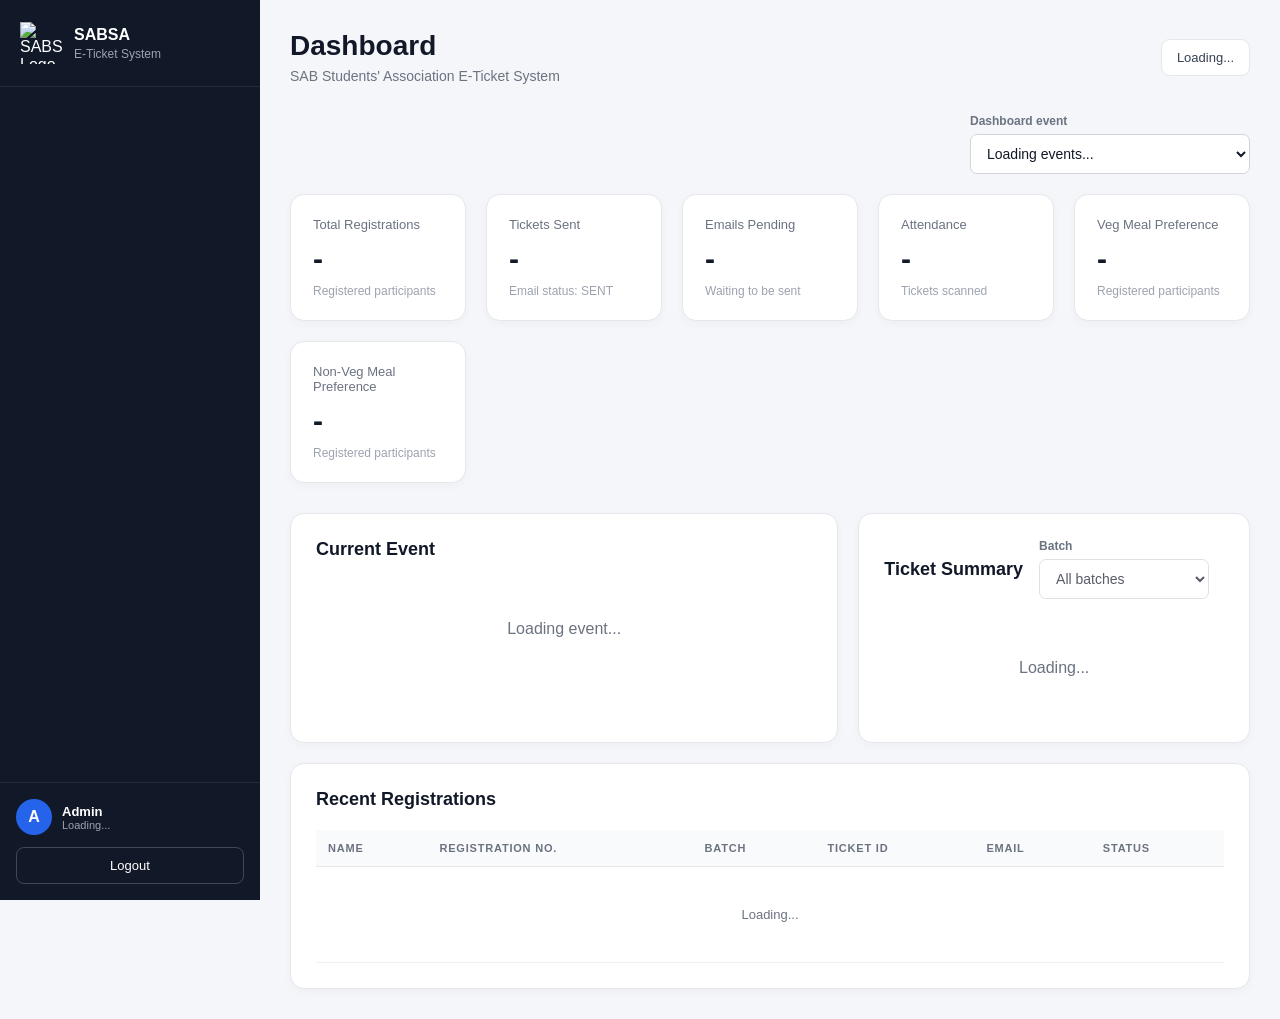
==== commit 910246b9: "Add unauthorized tab access protection" ====
--- a/admin-dashboard.html
+++ b/admin-dashboard.html
@@ -14,6 +14,7 @@
   <title>SABSA E-Ticket Admin Dashboard</title>
 
   <script src="https://cdn.jsdelivr.net/npm/@supabase/supabase-js@2"></script>
+  <script src="assets/js/staff-access.js"></script>
 
   <link rel="stylesheet" href="assets/css/sidebar.css">
   <style>
@@ -393,6 +394,8 @@
 
   try {
 
+    if (!(await window.requireStaffPageAccess(supabaseClient, 'dashboard'))) return;
+
     // -----------------------------------------------------
     // Check session
     // -----------------------------------------------------
@@ -981,3 +984,4 @@
 </body>
 
 </html>
+
--- a/assets/css/admin.css
+++ b/assets/css/admin.css
@@ -1720,3 +1720,9 @@
     }
 
 }
+
+/* Preserve the native hidden state when layout rules set display explicitly. */
+[hidden] { display: none !important; }
+
+/* Keep staff navigation hidden until the current account's page grants load. */
+.staff-access-pending .sidebar-nav { visibility: hidden; }
--- a/assets/css/sidebar.css
+++ b/assets/css/sidebar.css
@@ -164,3 +164,9 @@
   width: 100%;
   margin: 0;
 }
+
+/* Preserve the native hidden state when sidebar layout rules set display explicitly. */
+.sidebar-nav [hidden] { display: none !important; }
+
+/* Keep staff navigation hidden until the current account's page grants load. */
+.staff-access-pending .sidebar-nav { visibility: hidden; }
